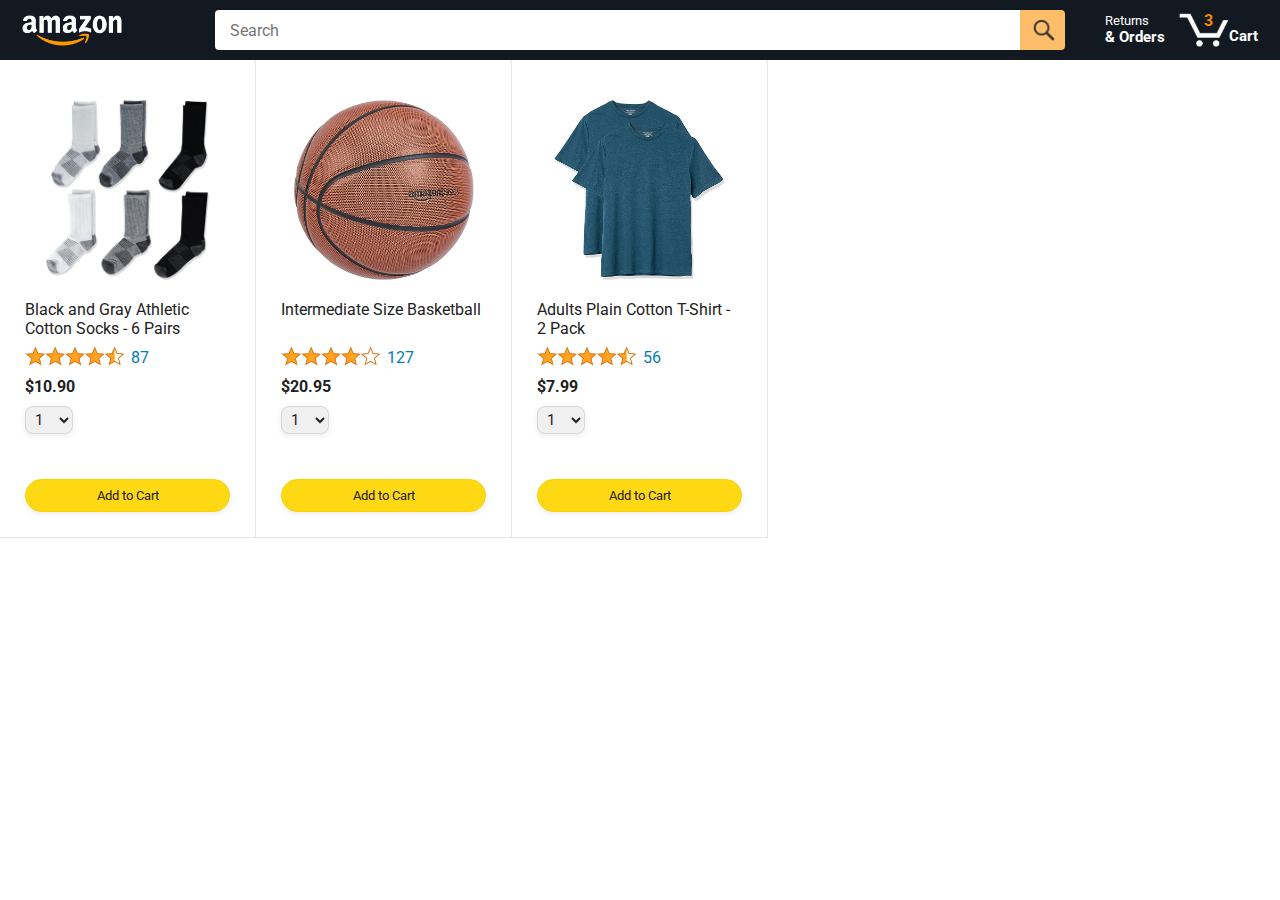
==== amazon.html @ f2c80880 "Starting files" ====
<!DOCTYPE html>
<html>
  <head>
    <title>Amazon Project</title>

    <!-- This code is needed for responsive design to work.
      (Responsive design = make the website look good on
      smaller screen sizes like a phone or a tablet). -->
    <meta name="viewport" content="width=device-width, initial-scale=1">

    <!-- Load a font called Roboto from Google Fonts. -->
    <link rel="preconnect" href="https://fonts.googleapis.com">
    <link rel="preconnect" href="https://fonts.gstatic.com" crossorigin>
    <link href="https://fonts.googleapis.com/css2?family=Roboto:wght@400;500;700&display=swap" rel="stylesheet">

    <!-- Here are the CSS files for this page. -->
    <link rel="stylesheet" href="styles/shared/general.css">
    <link rel="stylesheet" href="styles/shared/amazon-header.css">
    <link rel="stylesheet" href="styles/pages/amazon.css">
  </head>
  <body>
    <div class="amazon-header">
      <div class="amazon-header-left-section">
        <a href="amazon.html" class="header-link">
          <img class="amazon-logo"
            src="images/amazon-logo-white.png">
          <img class="amazon-mobile-logo"
            src="images/amazon-mobile-logo-white.png">
        </a>
      </div>

      <div class="amazon-header-middle-section">
        <input class="search-bar" type="text" placeholder="Search">

        <button class="search-button">
          <img class="search-icon" src="images/icons/search-icon.png">
        </button>
      </div>

      <div class="amazon-header-right-section">
        <a class="orders-link header-link" href="orders.html">
          <span class="returns-text">Returns</span>
          <span class="orders-text">& Orders</span>
        </a>

        <a class="cart-link header-link" href="checkout.html">
          <img class="cart-icon" src="images/icons/cart-icon.png">
          <div class="cart-quantity">3</div>
          <div class="cart-text">Cart</div>
        </a>
      </div>
    </div>
    
    <div class="main">
      <div class="products-grid">
        <div class="product-container">
          <div class="product-image-container">
            <img class="product-image"
              src="images/products/athletic-cotton-socks-6-pairs.jpg">
          </div>

          <div class="product-name limit-text-to-2-lines">
            Black and Gray Athletic Cotton Socks - 6 Pairs
          </div>

          <div class="product-rating-container">
            <img class="product-rating-stars"
              src="images/ratings/rating-45.png">
            <div class="product-rating-count link-primary">
              87
            </div>
          </div>

          <div class="product-price">
            $10.90
          </div>

          <div class="product-quantity-container">
            <select>
              <option selected value="1">1</option>
              <option value="2">2</option>
              <option value="3">3</option>
              <option value="4">4</option>
              <option value="5">5</option>
              <option value="6">6</option>
              <option value="7">7</option>
              <option value="8">8</option>
              <option value="9">9</option>
              <option value="10">10</option>
            </select>
          </div>

          <div class="product-spacer"></div>

          <div class="added-to-cart">
            <img src="images/icons/checkmark.png">
            Added
          </div>

          <button class="add-to-cart-button button-primary">
            Add to Cart
          </button>
        </div>

        <div class="product-container">
          <div class="product-image-container">
            <img class="product-image"
              src="images/products/intermediate-composite-basketball.jpg">
          </div>

          <div class="product-name limit-text-to-2-lines">
            Intermediate Size Basketball
          </div>

          <div class="product-rating-container">
            <img class="product-rating-stars"
              src="images/ratings/rating-40.png">
            <div class="product-rating-count link-primary">
              127
            </div>
          </div>

          <div class="product-price">
            $20.95
          </div>

          <div class="product-quantity-container">
            <select>
              <option selected value="1">1</option>
              <option value="2">2</option>
              <option value="3">3</option>
              <option value="4">4</option>
              <option value="5">5</option>
              <option value="6">6</option>
              <option value="7">7</option>
              <option value="8">8</option>
              <option value="9">9</option>
              <option value="10">10</option>
            </select>
          </div>

          <div class="product-spacer"></div>

          <div class="added-to-cart">
            <img src="images/icons/checkmark.png">
            Added
          </div>

          <button class="add-to-cart-button button-primary">
            Add to Cart
          </button>
        </div>

        <div class="product-container">
          <div class="product-image-container">
            <img class="product-image"
              src="images/products/adults-plain-cotton-tshirt-2-pack-teal.jpg">
          </div>

          <div class="product-name limit-text-to-2-lines">
            Adults Plain Cotton T-Shirt - 2 Pack
          </div>

          <div class="product-rating-container">
            <img class="product-rating-stars"
              src="images/ratings/rating-45.png">
            <div class="product-rating-count link-primary">
              56
            </div>
          </div>

          <div class="product-price">
            $7.99
          </div>

          <div class="product-quantity-container">
            <select>
              <option selected value="1">1</option>
              <option value="2">2</option>
              <option value="3">3</option>
              <option value="4">4</option>
              <option value="5">5</option>
              <option value="6">6</option>
              <option value="7">7</option>
              <option value="8">8</option>
              <option value="9">9</option>
              <option value="10">10</option>
            </select>
          </div>

          <div class="product-spacer"></div>

          <div class="added-to-cart">
            <img src="images/icons/checkmark.png">
            Added
          </div>

          <button class="add-to-cart-button button-primary">
            Add to Cart
          </button>
        </div>
      </div>
    </div>
  </body>
</html>
---- styles/shared/general.css ----
body {
  font-family: Roboto, Arial;
  color: rgb(33, 33, 33);
  /* The <body> element has a default margin of 8px
     on all sides. This removes the default margins. */
  margin: 0;
}

/* <p> elements have a default margin on the top
   and bottom. This removes the default margins. */
p {
  margin: 0;
}

button {
  cursor: pointer;
}

select {
  cursor: pointer;
}

input, select, button {
  font-family: Roboto, Arial;
}

.button-primary {
  color: rgb(33, 33, 33);
  background-color: rgb(255, 216, 20);
  border: 1px solid rgb(252, 210, 0);
  border-radius: 8px;
  cursor: pointer;
  box-shadow: 0 2px 5px rgba(213, 217, 217, 0.5);
}

.button-primary:hover {
  background-color: rgb(247, 202, 0);
  border: 1px solid rgb(242, 194, 0);
}

.button-primary:active {
  background: rgb(255, 216, 20);
  border-color: rgb(252, 210, 0);
  box-shadow: none;
}

.button-secondary {
  color: rgb(33, 33, 33);
  background: white;
  border: 1px solid rgb(213, 217, 217);
  border-radius: 8px;
  cursor: pointer;
  box-shadow: 0 2px 5px rgba(213, 217, 217, 0.5);
}

.button-secondary:hover {
  background-color: rgb(247, 250, 250);
}

.button-secondary:active {
  background-color: rgb(237, 253, 255);
  box-shadow: none;
}

/* These styles will limit text to 2 lines. Anything
   beyond 2 lines will be replaced with "..."
   You can find this code by using an A.I. tool or by
   searching in Google.
   https://css-tricks.com/almanac/properties/l/line-clamp/ */
.limit-text-to-2-lines {
  display: -webkit-box;
  -webkit-line-clamp: 2;
  -webkit-box-orient: vertical;
  overflow: hidden;
}

.link-primary {
  color: rgb(1, 124, 182);
  cursor: pointer;
}

.link-primary:hover {
  color: rgb(196, 80, 0);
}

/* Styles for dropdown selectors. */
select {
  color: rgb(33, 33, 33);
  background-color: rgb(240, 240, 240);
  border: 1px solid rgb(213, 217, 217);
  border-radius: 8px;
  padding: 3px 5px;
  font-size: 15px;
  cursor: pointer;
  box-shadow: 0 2px 5px rgba(213, 217, 217, 0.5);
}

select:focus,
input:focus {
  outline: 2px solid rgb(255, 153, 0);
}
---- styles/shared/amazon-header.css ----
.amazon-header {
  background-color: rgb(19, 25, 33);
  color: white;
  padding-left: 15px;
  padding-right: 15px;

  display: flex;
  align-items: center;
  justify-content: space-between;

  position: fixed;
  top: 0;
  left: 0;
  right: 0;
  height: 60px;
}

.amazon-header-left-section {
  width: 180px;
}

@media (max-width: 800px) {
  .amazon-header-left-section {
    width: unset;
  }
}

.header-link {
  display: inline-block;
  padding: 6px;
  border-radius: 2px;
  cursor: pointer;
  text-decoration: none;
  border: 1px solid rgba(0, 0, 0, 0);
}

.header-link:hover {
  border: 1px solid white;
}

.amazon-logo {
  width: 100px;
  margin-top: 5px;
}

.amazon-mobile-logo {
  display: none;
}

@media (max-width: 575px) {
  .amazon-logo {
    display: none;
  }

  .amazon-mobile-logo {
    display: block;
    height: 35px;
    margin-top: 5px;
  }
}

.amazon-header-middle-section {
  flex: 1;
  max-width: 850px;
  margin-left: 10px;
  margin-right: 10px;
  display: flex;
}

.search-bar {
  flex: 1;
  width: 0;
  font-size: 16px;
  height: 38px;
  padding-left: 15px;
  border: none;
  border-top-left-radius: 4px;
  border-bottom-left-radius: 4px;
  border-top-right-radius: 0;
  border-bottom-right-radius: 0;
}

.search-button {
  background-color: rgb(254, 189, 105);
  border: none;
  width: 45px;
  height: 40px;
  border-top-right-radius: 4px;
  border-bottom-right-radius: 4px;
  flex-shrink: 0;
}

.search-icon {
  height: 22px;
  margin-left: 2px;
  margin-top: 3px;
}

.amazon-header-right-section {
  width: 180px;
  flex-shrink: 0;
  display: flex;
  justify-content: end;
}

.orders-link {
  color: white;
}

.returns-text {
  display: block;
  font-size: 13px;
}

.orders-text {
  display: block;
  font-size: 15px;
  font-weight: 700;
}

.cart-link {
  color: white;
  display: flex;
  align-items: center;
  position: relative;
}

.cart-icon {
  width: 50px;
}

.cart-text {
  margin-top: 12px;
  font-size: 15px;
  font-weight: 700;
}

.cart-quantity {
  color: rgb(240, 136, 4);
  font-size: 16px;
  font-weight: 700;

  position: absolute;
  top: 4px;
  left: 22px;
  
  width: 26px;
  text-align: center;
}
---- styles/pages/amazon.css ----
.main {
  margin-top: 60px;
}

.products-grid {
  display: grid;

  /* - In CSS Grid, 1fr means a column will take up the
       remaining space in the grid.
     - If we write 1fr 1fr ... 1fr; 8 times, this will
       divide the grid into 8 columns, each taking up an
       equal amount of the space.
     - repeat(8, 1fr); is a shortcut for repeating "1fr"
       8 times (instead of typing out "1fr" 8 times).
       repeat(...) is a special property that works with
       display: grid; */
  grid-template-columns: repeat(8, 1fr);
}

/* @media is used to create responsive design (making the
   website look good on any screen size). This @media
   means when the screen width is 2000px or less, we
   will divide the grid into 7 columns instead of 8. */
@media (max-width: 2000px) {
  .products-grid {
    grid-template-columns: repeat(7, 1fr);
  }
}

/* This @media means when the screen width is 1600px or
   less, we will divide the grid into 6 columns. */
@media (max-width: 1600px) {
  .products-grid {
    grid-template-columns: repeat(6, 1fr);
  }
}

@media (max-width: 1300px) {
  .products-grid {
    grid-template-columns: repeat(5, 1fr);
  }
}

@media (max-width: 1000px) {
  .products-grid {
    grid-template-columns: repeat(4, 1fr);
  }
}

@media (max-width: 800px) {
  .products-grid {
    grid-template-columns: repeat(3, 1fr);
  }
}

@media (max-width: 575px) {
  .products-grid {
    grid-template-columns: repeat(2, 1fr);
  }
}

@media (max-width: 450px) {
  .products-grid {
    grid-template-columns: 1fr;
  }
}

.product-container {
  padding-top: 40px;
  padding-bottom: 25px;
  padding-left: 25px;
  padding-right: 25px;

  border-right: 1px solid rgb(231, 231, 231);
  border-bottom: 1px solid rgb(231, 231, 231);

  display: flex;
  flex-direction: column;
}

.product-image-container {
  display: flex;
  justify-content: center;
  align-items: center;

  height: 180px;
  margin-bottom: 20px;
}

.product-image {
  /* Images will overflow their container by default. To
    prevent this, we set max-width and max-height to 100%
    so they stay inside their container. */
  max-width: 100%;
  max-height: 100%;
}

.product-name {
  height: 40px;
  margin-bottom: 5px;
}

.product-rating-container {
  display: flex;
  align-items: center;
  margin-bottom: 10px;
}

.product-rating-stars {
  width: 100px;
  margin-right: 6px;
}

.product-rating-count {
  color: rgb(1, 124, 182);
  cursor: pointer;
  margin-top: 3px;
}

.product-price {
  font-weight: 700;
  margin-bottom: 10px;
}

.product-quantity-container {
  margin-bottom: 17px;
}

.product-spacer {
  flex: 1;
}

.added-to-cart {
  color: rgb(6, 125, 98);
  font-size: 16px;

  display: flex;
  align-items: center;
  margin-bottom: 8px;

  /* At first, the "Added to cart" message will
     be invisible. Use JavaScript to change the
     opacity and make it visible. */
  opacity: 0;
}

.added-to-cart img {
  height: 20px;
  margin-right: 5px;
}

.add-to-cart-button {
  width: 100%;
  padding: 8px;
  border-radius: 50px;
}
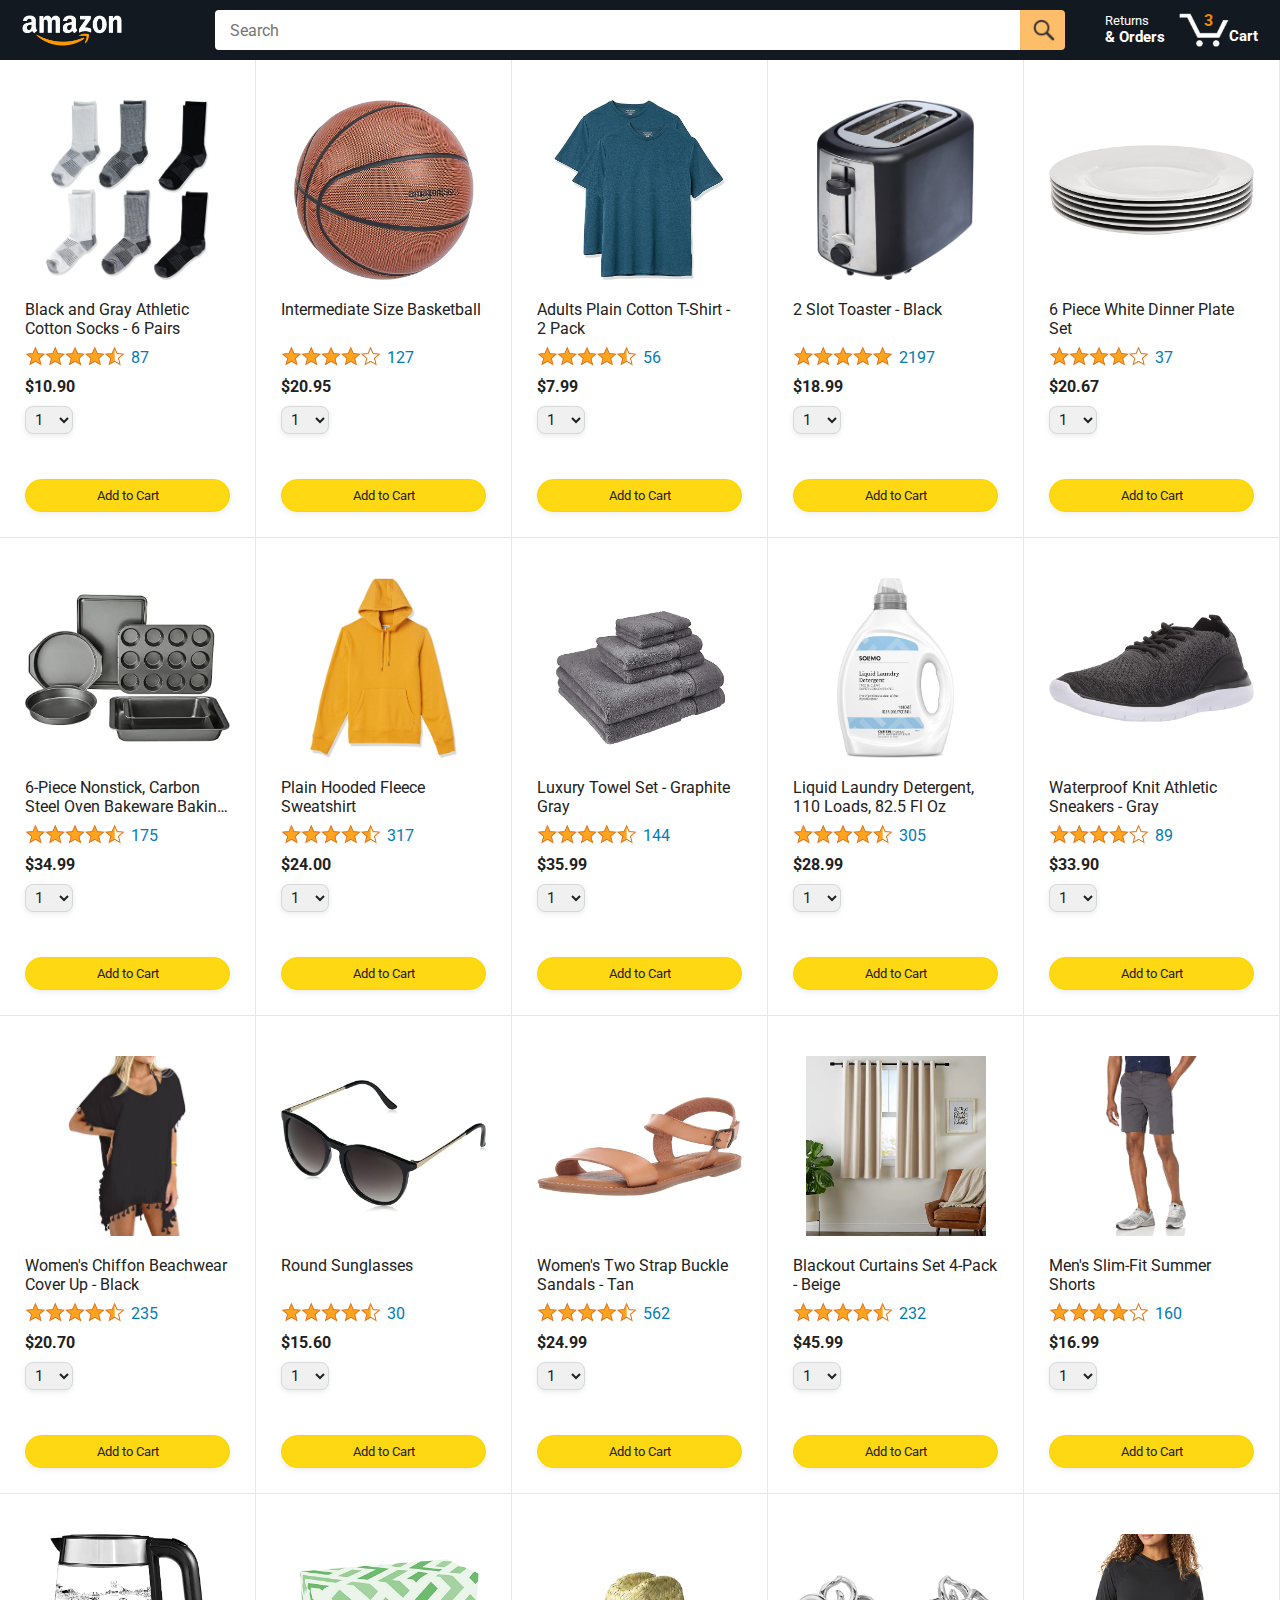
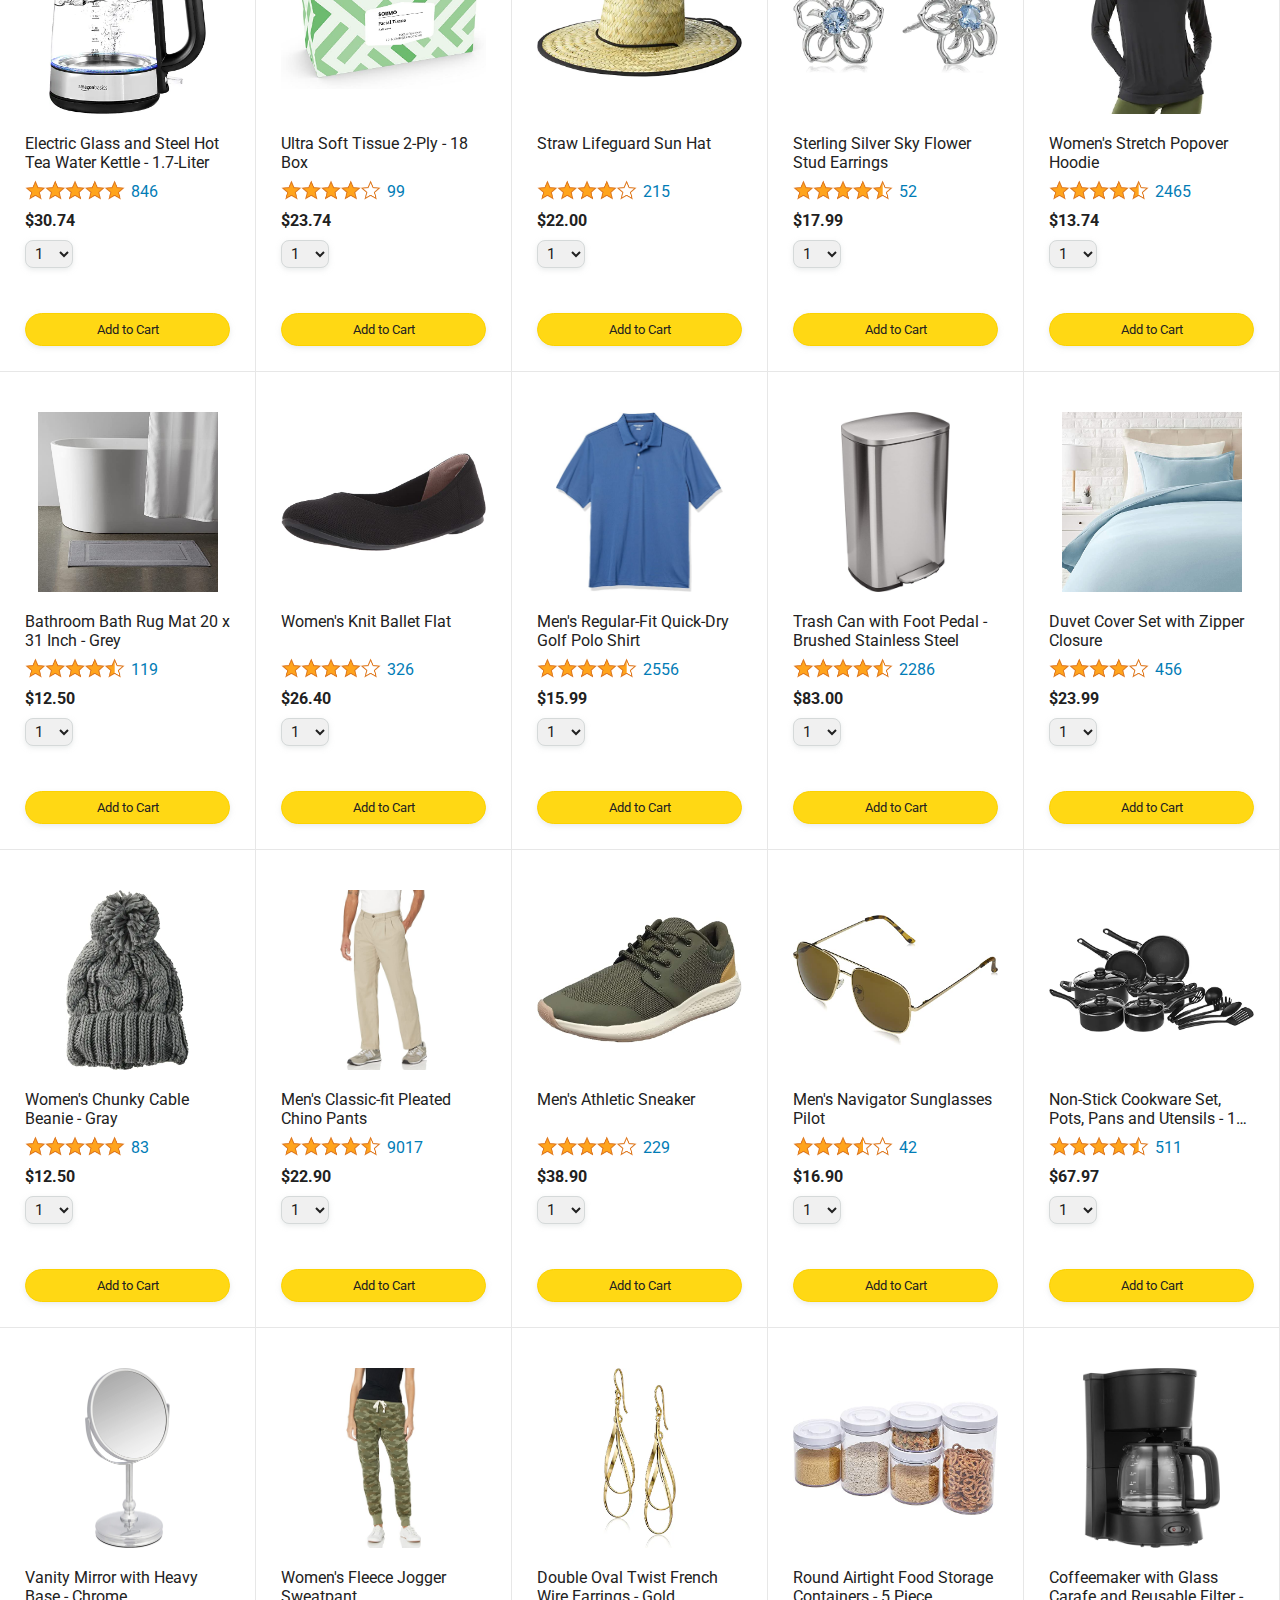
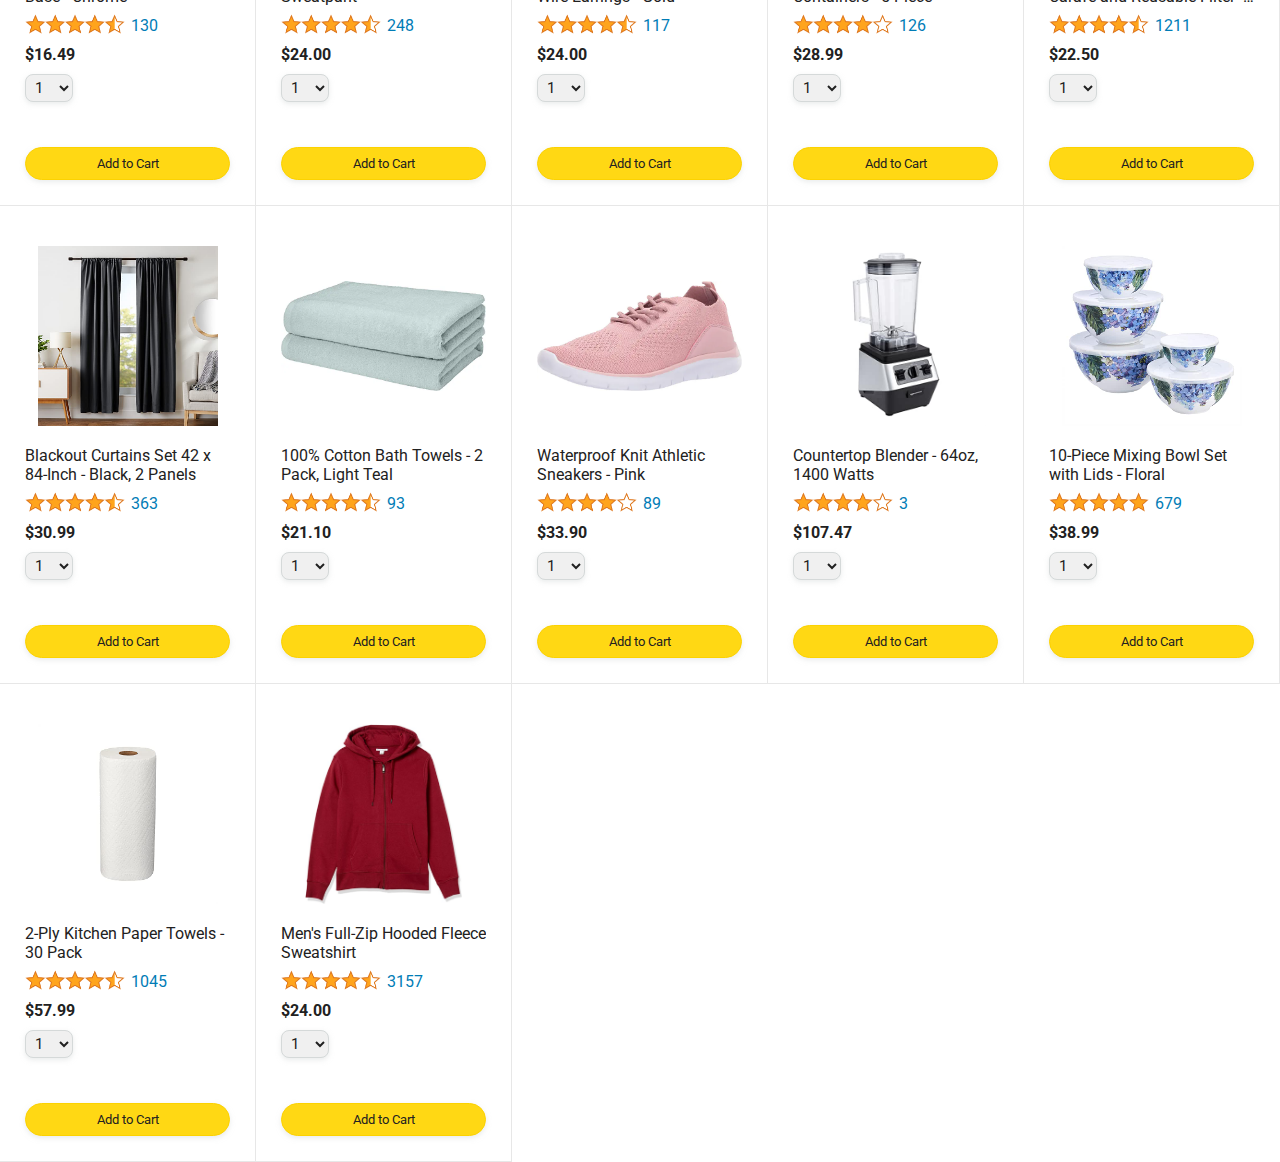
==== commit 42f8b221: "Generate HTML" ====
--- a/amazon.html
+++ b/amazon.html
@@ -52,154 +52,11 @@
     </div>
     
     <div class="main">
-      <div class="products-grid">
-        <div class="product-container">
-          <div class="product-image-container">
-            <img class="product-image"
-              src="images/products/athletic-cotton-socks-6-pairs.jpg">
-          </div>
-
-          <div class="product-name limit-text-to-2-lines">
-            Black and Gray Athletic Cotton Socks - 6 Pairs
-          </div>
-
-          <div class="product-rating-container">
-            <img class="product-rating-stars"
-              src="images/ratings/rating-45.png">
-            <div class="product-rating-count link-primary">
-              87
-            </div>
-          </div>
-
-          <div class="product-price">
-            $10.90
-          </div>
-
-          <div class="product-quantity-container">
-            <select>
-              <option selected value="1">1</option>
-              <option value="2">2</option>
-              <option value="3">3</option>
-              <option value="4">4</option>
-              <option value="5">5</option>
-              <option value="6">6</option>
-              <option value="7">7</option>
-              <option value="8">8</option>
-              <option value="9">9</option>
-              <option value="10">10</option>
-            </select>
-          </div>
-
-          <div class="product-spacer"></div>
-
-          <div class="added-to-cart">
-            <img src="images/icons/checkmark.png">
-            Added
-          </div>
-
-          <button class="add-to-cart-button button-primary">
-            Add to Cart
-          </button>
-        </div>
-
-        <div class="product-container">
-          <div class="product-image-container">
-            <img class="product-image"
-              src="images/products/intermediate-composite-basketball.jpg">
-          </div>
-
-          <div class="product-name limit-text-to-2-lines">
-            Intermediate Size Basketball
-          </div>
-
-          <div class="product-rating-container">
-            <img class="product-rating-stars"
-              src="images/ratings/rating-40.png">
-            <div class="product-rating-count link-primary">
-              127
-            </div>
-          </div>
-
-          <div class="product-price">
-            $20.95
-          </div>
-
-          <div class="product-quantity-container">
-            <select>
-              <option selected value="1">1</option>
-              <option value="2">2</option>
-              <option value="3">3</option>
-              <option value="4">4</option>
-              <option value="5">5</option>
-              <option value="6">6</option>
-              <option value="7">7</option>
-              <option value="8">8</option>
-              <option value="9">9</option>
-              <option value="10">10</option>
-            </select>
-          </div>
-
-          <div class="product-spacer"></div>
-
-          <div class="added-to-cart">
-            <img src="images/icons/checkmark.png">
-            Added
-          </div>
-
-          <button class="add-to-cart-button button-primary">
-            Add to Cart
-          </button>
-        </div>
-
-        <div class="product-container">
-          <div class="product-image-container">
-            <img class="product-image"
-              src="images/products/adults-plain-cotton-tshirt-2-pack-teal.jpg">
-          </div>
-
-          <div class="product-name limit-text-to-2-lines">
-            Adults Plain Cotton T-Shirt - 2 Pack
-          </div>
-
-          <div class="product-rating-container">
-            <img class="product-rating-stars"
-              src="images/ratings/rating-45.png">
-            <div class="product-rating-count link-primary">
-              56
-            </div>
-          </div>
-
-          <div class="product-price">
-            $7.99
-          </div>
-
-          <div class="product-quantity-container">
-            <select>
-              <option selected value="1">1</option>
-              <option value="2">2</option>
-              <option value="3">3</option>
-              <option value="4">4</option>
-              <option value="5">5</option>
-              <option value="6">6</option>
-              <option value="7">7</option>
-              <option value="8">8</option>
-              <option value="9">9</option>
-              <option value="10">10</option>
-            </select>
-          </div>
-
-          <div class="product-spacer"></div>
-
-          <div class="added-to-cart">
-            <img src="images/icons/checkmark.png">
-            Added
-          </div>
-
-          <button class="add-to-cart-button button-primary">
-            Add to Cart
-          </button>
-        </div>
+      <div class="products-grid js-product-grid">
+        
       </div>
     </div>
+    <script src="data/products.js"></script>
+    <script src="scripts/amazon.js"></script>
   </body>
 </html>
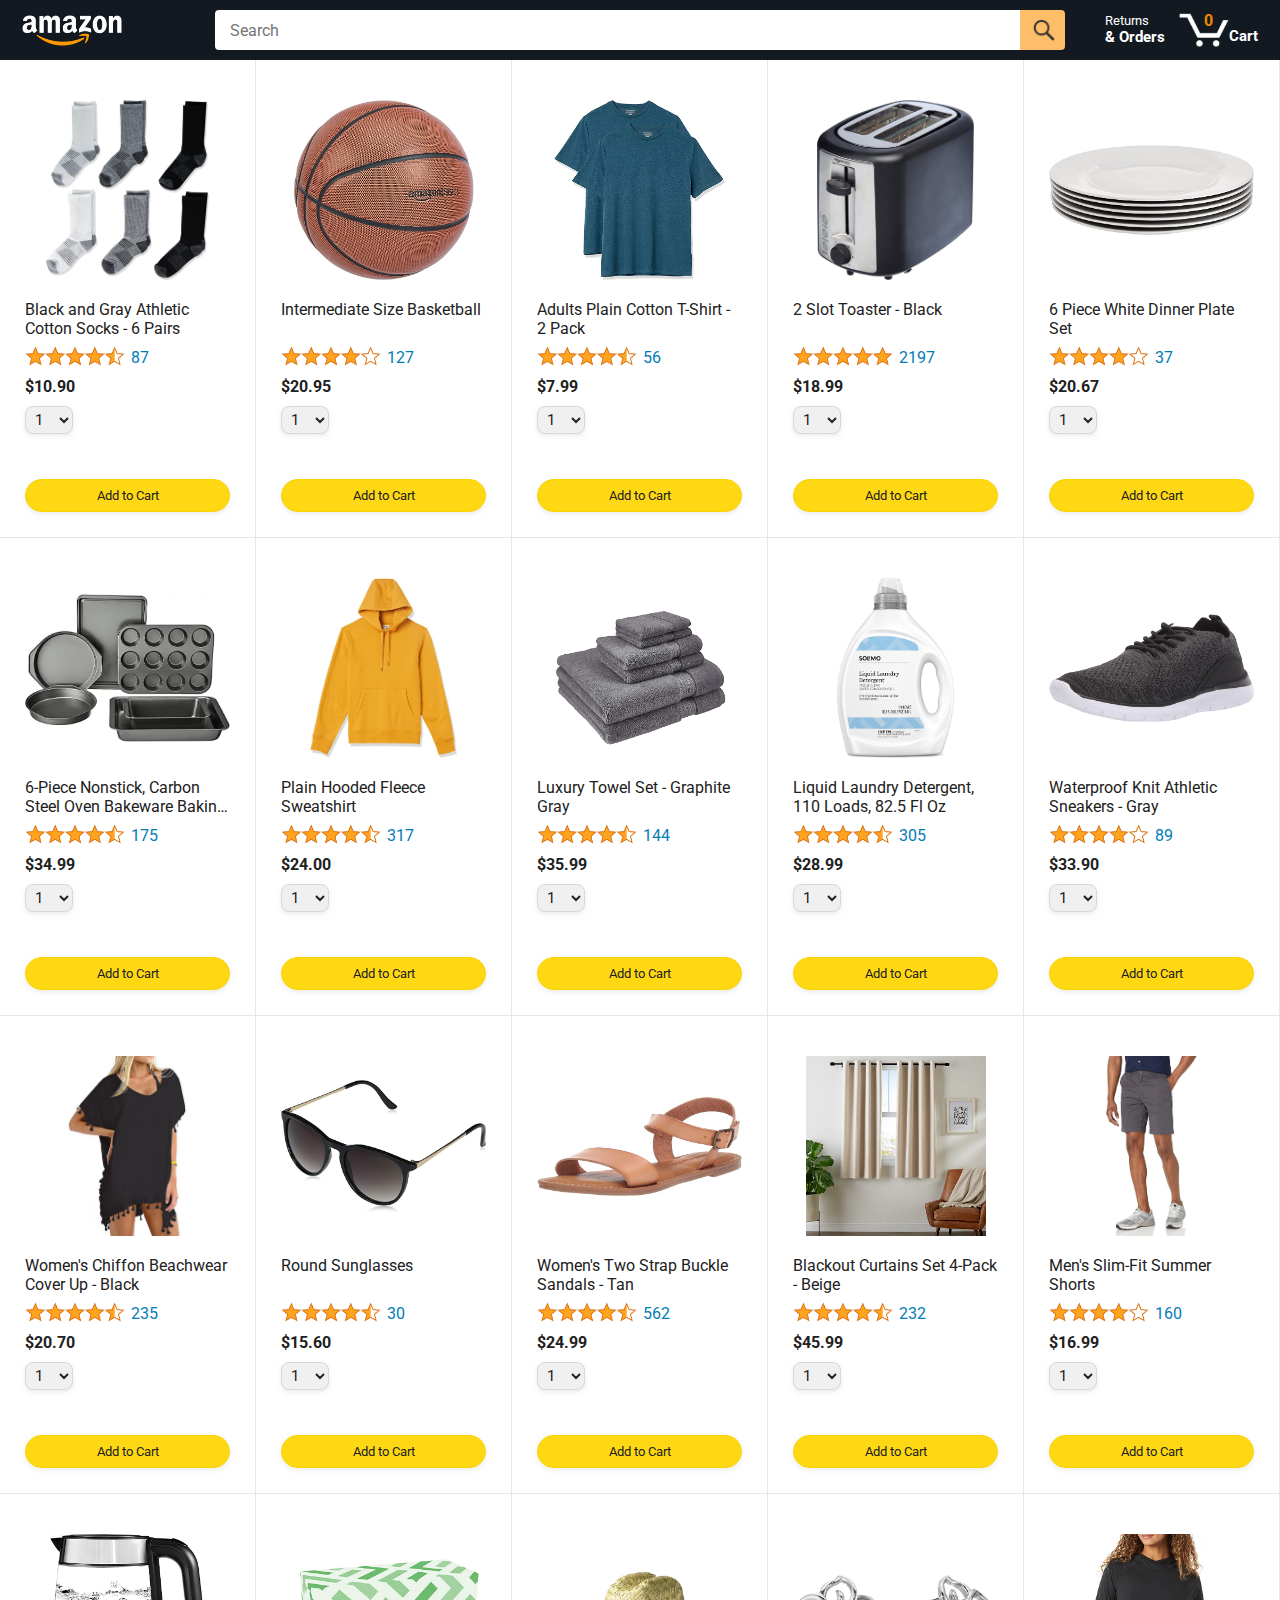
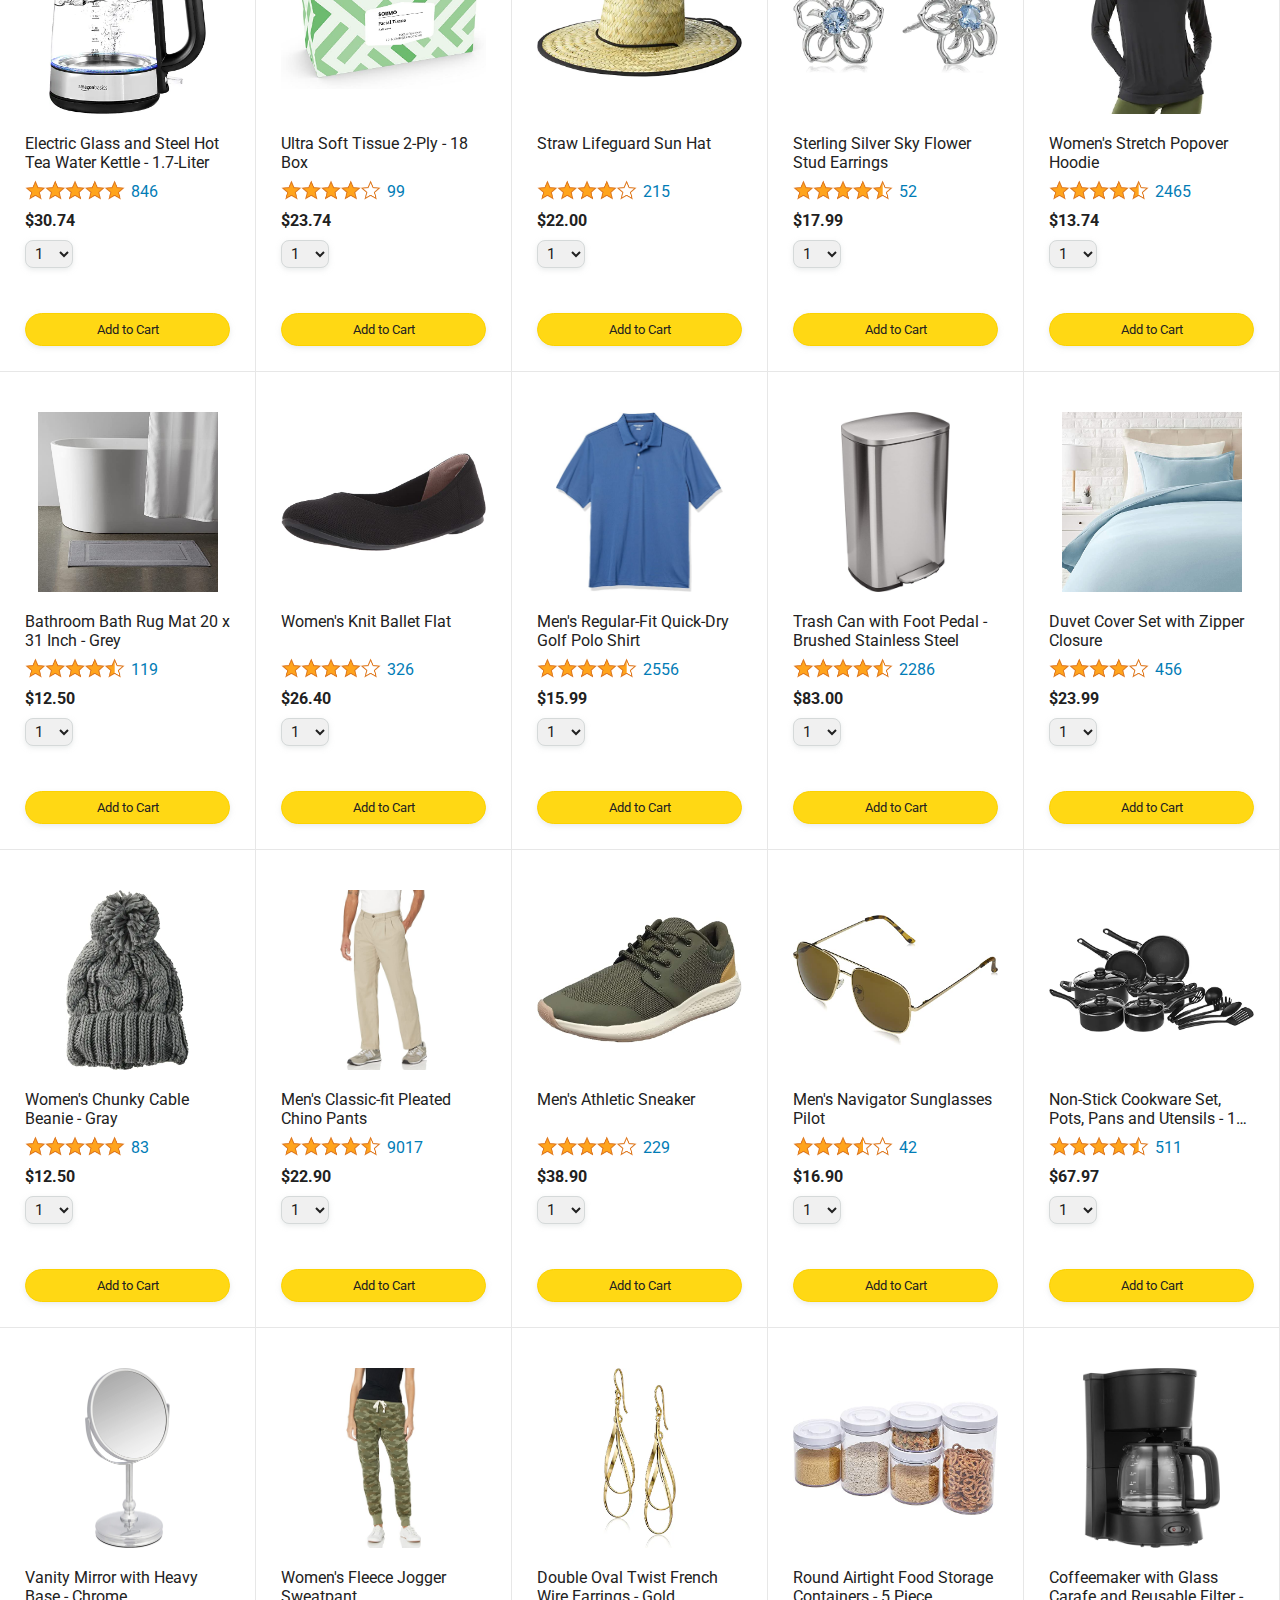
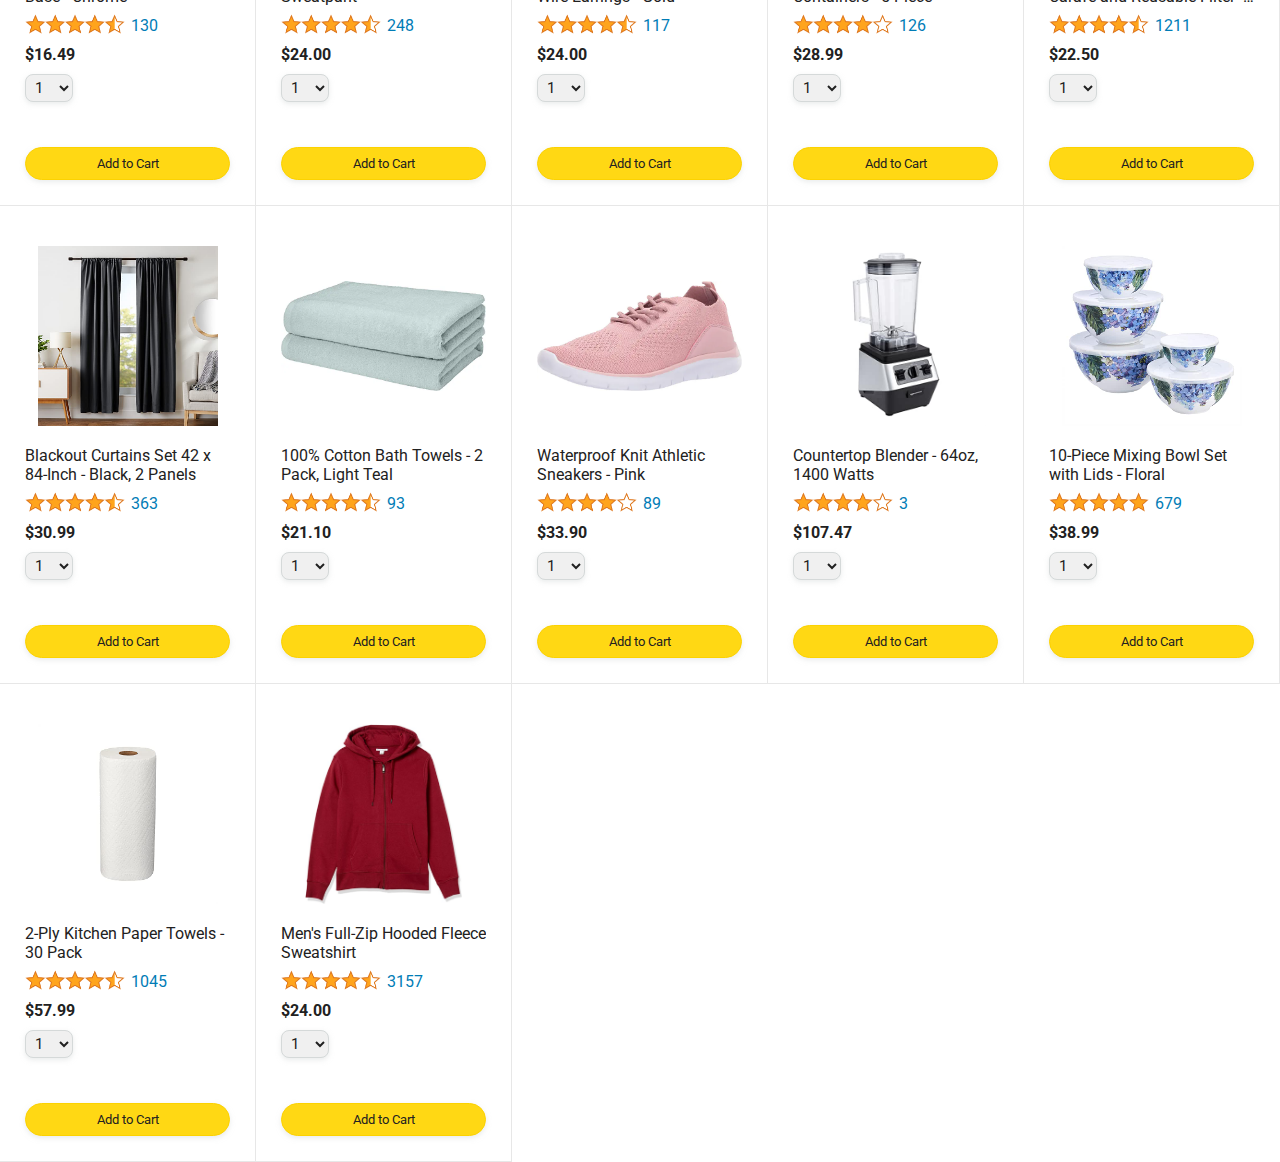
==== commit 90955838: "making the cart quantity interactive" ====
--- a/amazon.html
+++ b/amazon.html
@@ -45,7 +45,7 @@
 
         <a class="cart-link header-link" href="checkout.html">
           <img class="cart-icon" src="images/icons/cart-icon.png">
-          <div class="cart-quantity">3</div>
+          <div class="cart-quantity js-cart-quantity">0</div>
           <div class="cart-text">Cart</div>
         </a>
       </div>
@@ -56,6 +56,7 @@
         
       </div>
     </div>
+    <script src="data/cart.js"></script>
     <script src="data/products.js"></script>
     <script src="scripts/amazon.js"></script>
   </body>
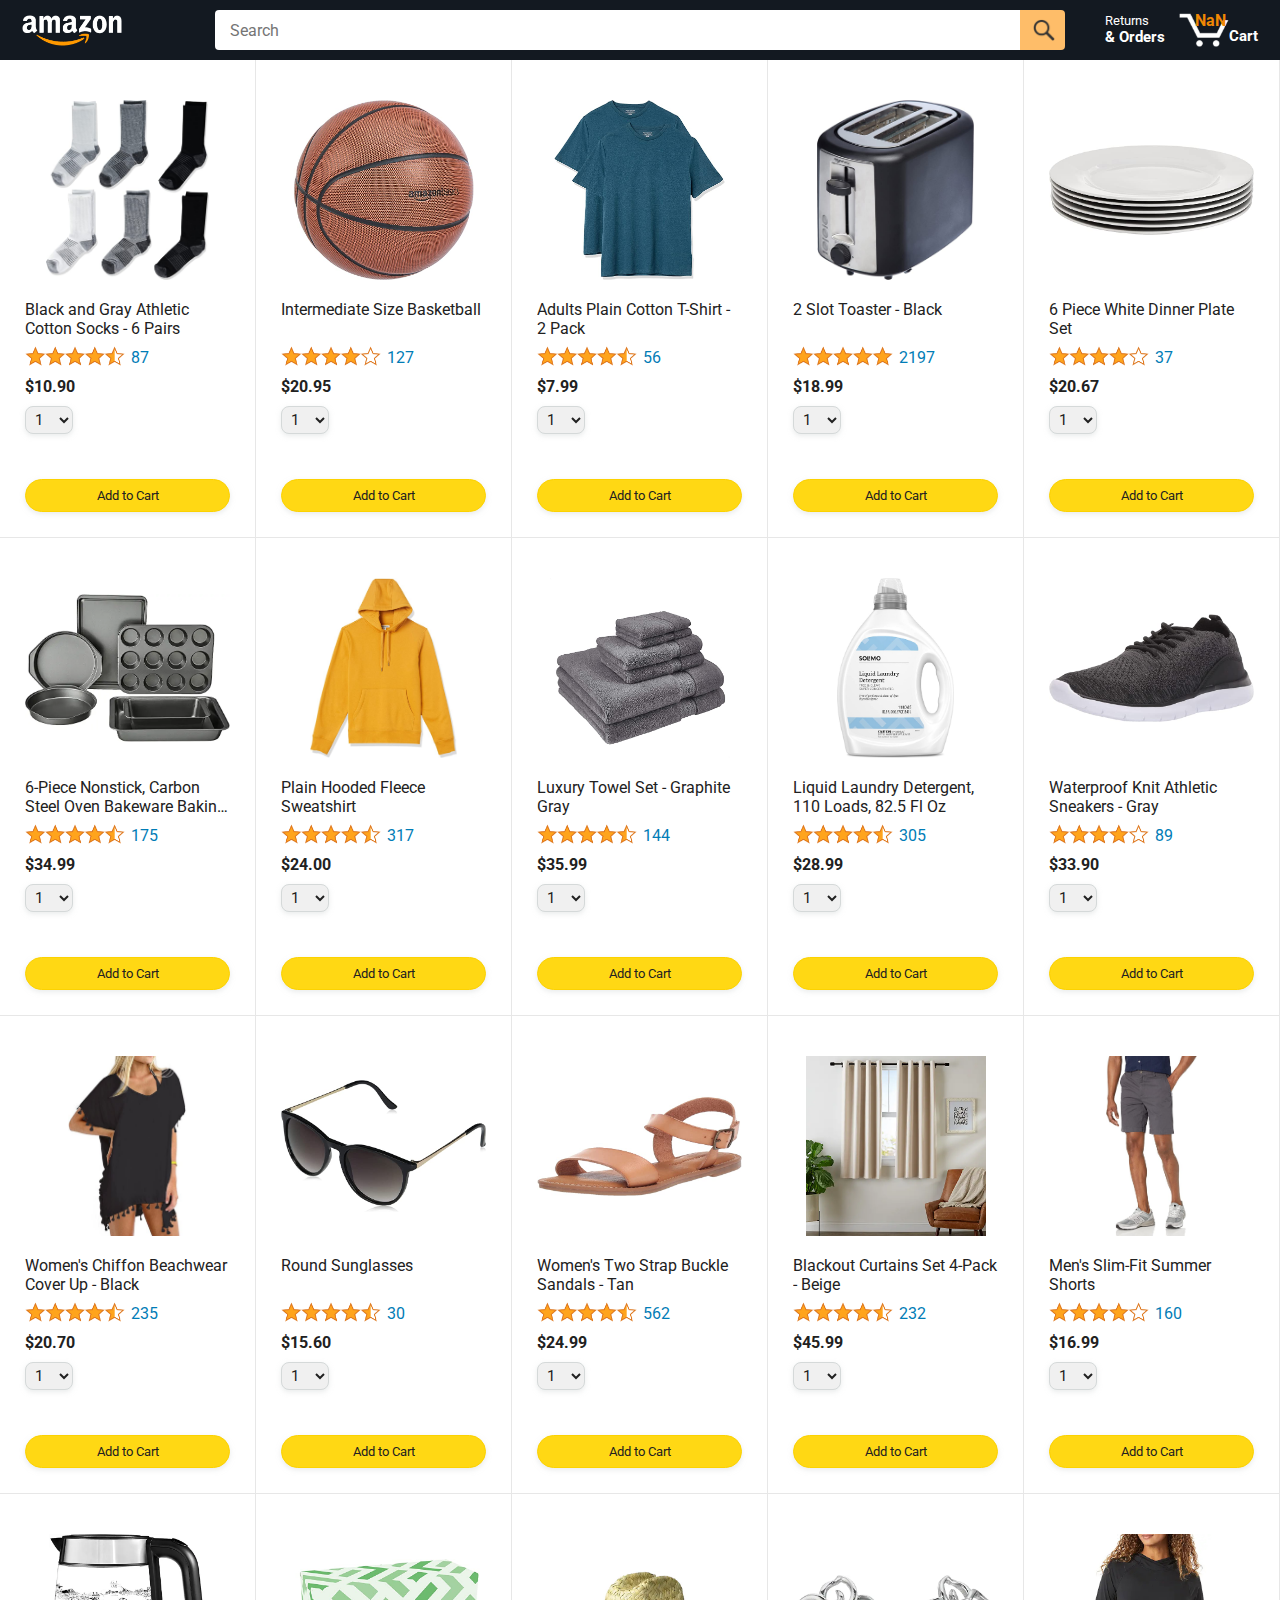
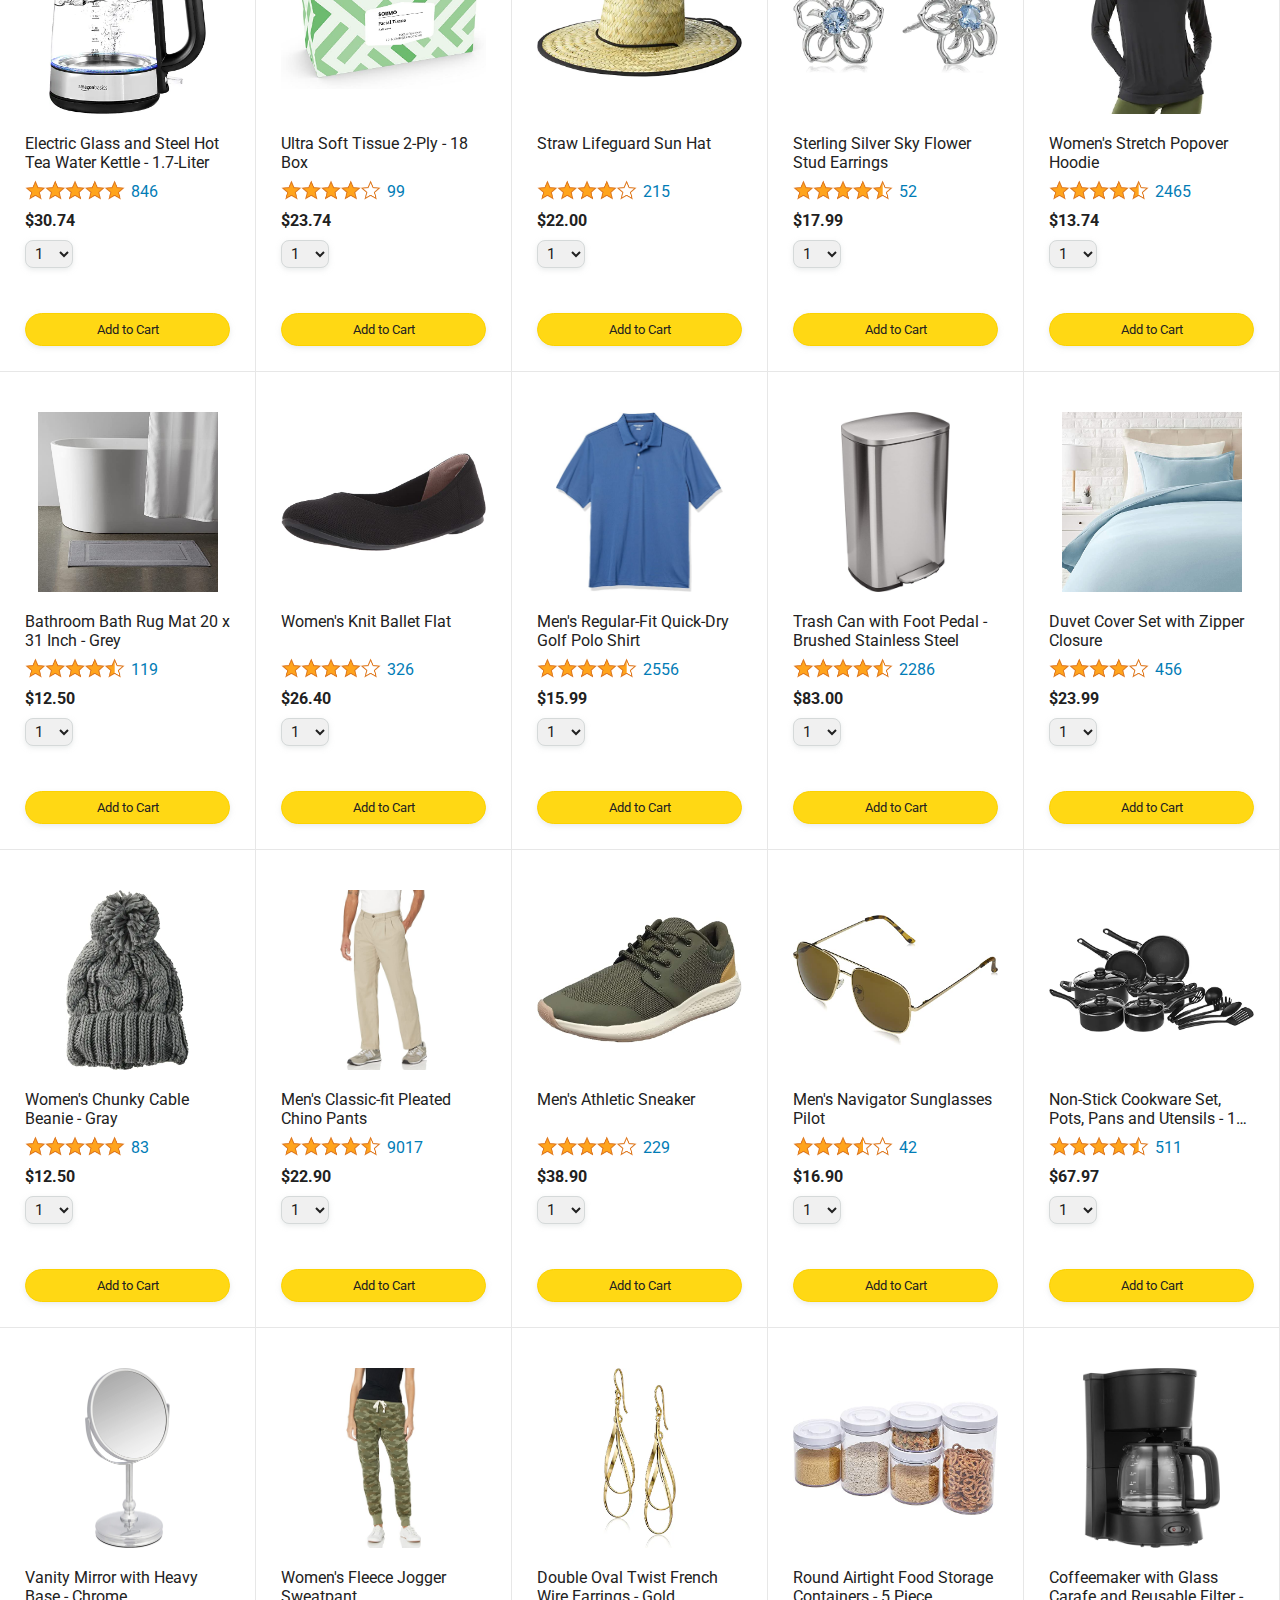
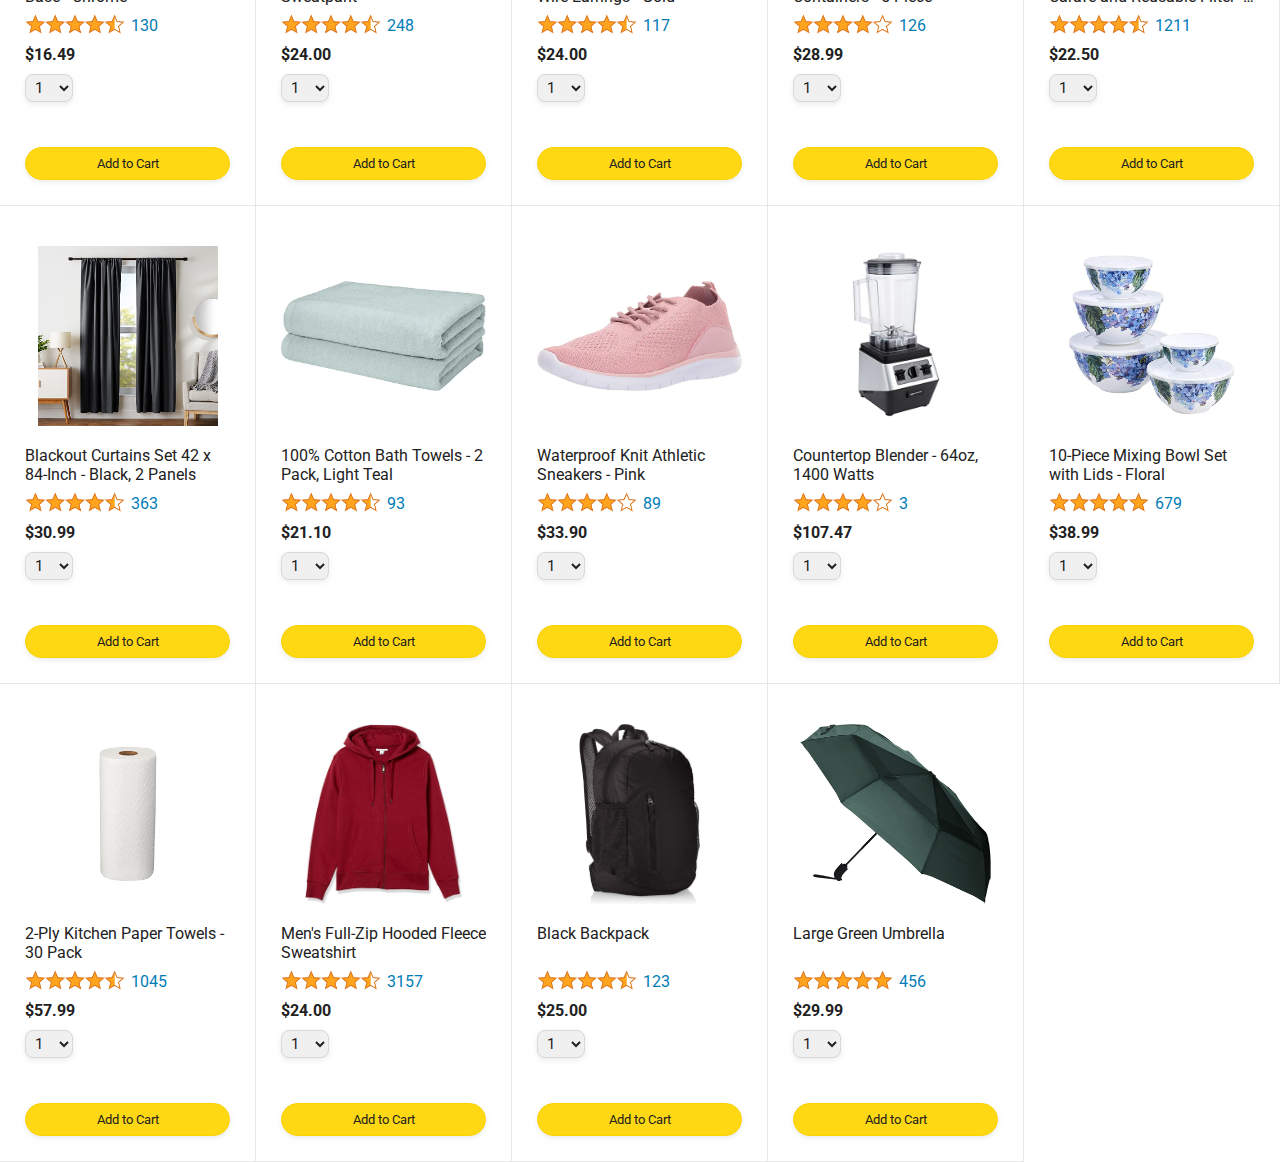
==== commit 2414b670: "using module and cleaning the code" ====
--- a/amazon.html
+++ b/amazon.html
@@ -56,8 +56,6 @@
         
       </div>
     </div>
-    <script src="data/cart.js"></script>
-    <script src="data/products.js"></script>
-    <script src="scripts/amazon.js"></script>
+    <script type="module" src="scripts/amazon.js"></script>
   </body>
 </html>
